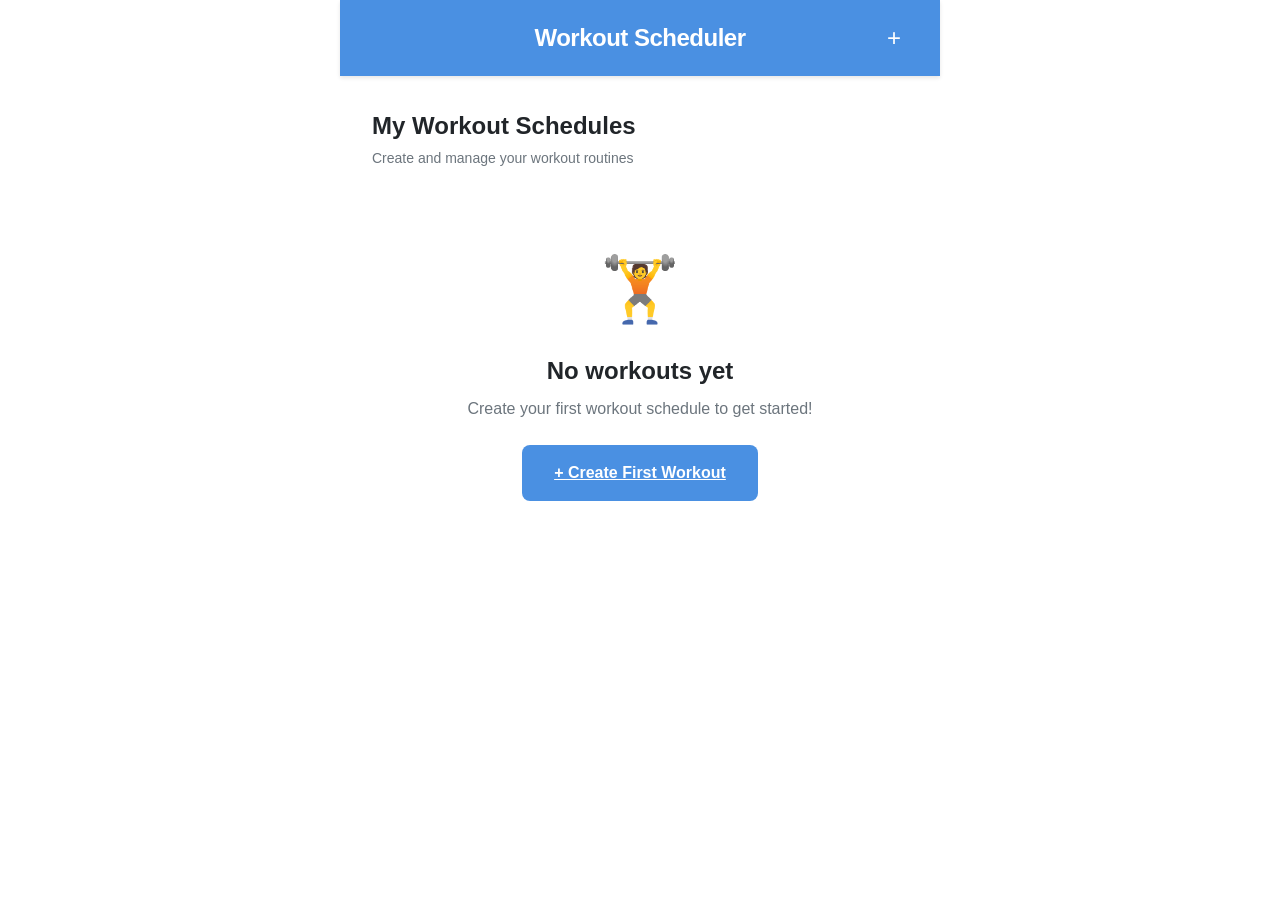
==== workouts/index.html @ e4a2d89d "workouts: initial implementation, creation working" ====
<!DOCTYPE html>
<html lang="en">
<head>
  <meta charset="UTF-8">
  <meta name="viewport" content="width=device-width, initial-scale=1.0, user-scalable=no">
  <meta name="theme-color" content="#4a90e2">
  <meta name="description" content="Create and follow custom workout schedules offline">
  <meta name="apple-mobile-web-app-capable" content="yes">
  <meta name="apple-mobile-web-app-status-bar-style" content="default">
  <meta name="apple-mobile-web-app-title" content="Workouts">
  
  <title>Workout Scheduler</title>
  
  <link rel="manifest" href="manifest.json">
  <link rel="stylesheet" href="style.css">
  <link rel="icon" type="image/png" sizes="192x192" href="icon-192x192.png">
  <link rel="apple-touch-icon" href="icon-192x192.png">
</head>
<body>
  <div class="app-container">
    <!-- Header -->
    <header class="app-header">
      <div class="header-content">
        <div class="header-btn header-btn-placeholder"></div>
        <h1 id="app-title" class="app-title">Workout Scheduler</h1>
        <a href="builder.html" class="header-btn add-btn" aria-label="Add new schedule">
          +
        </a>
      </div>
    </header>

    <!-- Main Content Area -->
    <main class="main-content">
      <!-- Schedule List View -->
      <section id="schedule-list-view" class="view active">
        <div class="view-header">
          <h2>My Workout Schedules</h2>
          <p class="subtitle">Create and manage your workout routines</p>
        </div>
        
        <div id="schedule-list" class="schedule-list">
          <!-- Schedule items will be dynamically inserted here -->
        </div>
        
        <div id="empty-state" class="empty-state" style="display: none;">
          <div class="empty-icon">🏋️</div>
          <h3>No workouts yet</h3>
          <p>Create your first workout schedule to get started!</p>
          <a href="builder.html" class="primary-btn">
            + Create First Workout
          </a>
        </div>
        
        <div id="loading-state" class="loading-state">
          <div class="spinner"></div>
          <p>Loading workouts...</p>
        </div>
        
        <div id="error-state" class="error-state" style="display: none;">
          <div class="error-icon">⚠️</div>
          <h3>Oops! Something went wrong</h3>
          <p id="error-message">Unable to load workout schedules</p>
          <button id="retry-btn" class="primary-btn">
            Try Again
          </button>
        </div>
      </section>

      <!-- Workout Execution View -->
      <section id="execution-view" class="view">
        <div class="execution-container">
          <!-- Exercise Info -->
          <div class="exercise-info">
            <h2 id="current-exercise-name" class="exercise-name">Exercise Name</h2>
            <div class="progress-info">
              <span id="set-progress" class="set-progress">Set 1/1</span>
              <span class="progress-separator">•</span>
              <span id="rep-progress" class="rep-progress">Rep 1/1</span>
            </div>
          </div>
          
          <!-- Timer Display -->
          <div id="timer-display" class="timer-display">
            <div id="timer-value" class="timer-value">00</div>
            <div id="timer-label" class="timer-label">seconds remaining</div>
          </div>
          
          <!-- Progress Bar -->
          <div class="workout-progress">
            <div id="progress-bar" class="progress-bar">
              <div id="progress-fill" class="progress-fill"></div>
            </div>
            <div id="progress-text" class="progress-text">0% Complete</div>
          </div>
          
          <!-- Main Action Button -->
          <div class="main-action">
            <button id="action-btn" class="primary-btn action-btn">
              Done
            </button>
          </div>
          
          <!-- Secondary Controls -->
          <div class="secondary-controls">
            <button id="pause-btn" class="secondary-btn control-btn">
              ⏸ Pause
            </button>
            <button id="stop-btn" class="secondary-btn control-btn danger-btn">
              ⏹ Stop
            </button>
          </div>
          
          <!-- Next Exercise Preview -->
          <div id="next-exercise" class="next-exercise">
            <div class="next-label">Next up:</div>
            <div id="next-exercise-name" class="next-name">Exercise Name</div>
          </div>
        </div>
      </section>

      <!-- Workout Complete View -->
      <section id="complete-view" class="view">
        <div class="complete-container">
          <div class="complete-icon">🎉</div>
          <h2>Workout Complete!</h2>
          <p class="complete-message">Great job! You've finished your workout.</p>
          
          <div class="complete-stats">
            <div class="stat-item">
              <span id="total-exercises" class="stat-value">0</span>
              <span class="stat-label">Exercises</span>
            </div>
            <div class="stat-item">
              <span id="total-time" class="stat-value">0:00</span>
              <span class="stat-label">Total Time</span>
            </div>
          </div>
          
          <div class="complete-actions">
            <button id="repeat-workout-btn" class="primary-btn">
              🔄 Repeat Workout
            </button>
            <button id="back-to-list-btn" class="secondary-btn">
              ← Back to Schedules
            </button>
          </div>
        </div>
      </section>
    </main>



    <!-- Confirmation Modal -->
    <div id="confirm-modal" class="modal">
      <div class="modal-overlay"></div>
      <div class="modal-content">
        <h3 id="modal-title" class="modal-title">Confirm Action</h3>
        <p id="modal-message" class="modal-message">Are you sure you want to continue?</p>
        <div class="modal-actions">
          <button id="modal-cancel" class="secondary-btn modal-btn">Cancel</button>
          <button id="modal-confirm" class="primary-btn modal-btn">Confirm</button>
        </div>
      </div>
    </div>

    <!-- Toast Notification -->
    <div id="toast" class="toast">
      <span id="toast-message" class="toast-message"></span>
    </div>
  </div>

  <!-- Exercise Template (for cloning) -->
  <template id="exercise-template">
    <div class="exercise-item" draggable="true">
      <div class="exercise-drag-handle" aria-label="Drag to reorder">
        ⋮⋮
      </div>
      <div class="exercise-content">
        <input 
          type="text" 
          class="exercise-name-input"
          placeholder="Exercise name..."
          maxlength="100"
        >
        <div class="exercise-details">
          <div class="detail-group">
            <label class="detail-label">Break (sec)</label>
            <input 
              type="number" 
              class="detail-input break-time-input"
              min="0"
              max="999"
              value="30"
            >
          </div>
          <div class="detail-group">
            <label class="detail-label">Sets</label>
            <input 
              type="number" 
              class="detail-input sets-input"
              min="1"
              max="99"
              value="1"
            >
          </div>
          <div class="detail-group">
            <label class="detail-label">Reps</label>
            <input 
              type="number" 
              class="detail-input reps-input"
              min="1"
              max="999"
              value="10"
            >
          </div>
        </div>
      </div>
      <button class="exercise-remove-btn" aria-label="Remove exercise">
        ✕
      </button>
    </div>
  </template>

  <!-- Schedule Item Template (for cloning) -->
  <template id="schedule-item-template">
    <div class="schedule-item">
      <div class="schedule-header">
        <div class="schedule-info">
          <h3 class="schedule-name"></h3>
          <div class="schedule-meta">
            <span class="exercise-count"></span>
            <span class="meta-separator">•</span>
            <span class="last-updated"></span>
          </div>
        </div>
        <div class="schedule-actions">
          <button class="schedule-menu-btn" aria-label="Schedule options">
            ⋮
          </button>
          <div class="schedule-menu">
            <a class="menu-item edit-btn">✏️ Edit</a>
            <button class="menu-item duplicate-btn">📋 Duplicate</button>
            <button class="menu-item delete-btn">🗑️ Delete</button>
          </div>
        </div>
      </div>
      <button class="start-workout-btn primary-btn">
        ▶ Start
      </button>
    </div>
  </template>

  <!-- Scripts -->
  <script src="idb-helper.js"></script>
  <script src="app.js"></script>
</body>
</html>
---- workouts/style.css ----
/* CSS Variables for Theming */
:root {
  /* Primary Colors */
  --primary-color: #4a90e2;
  --primary-hover: #3a7bc8;
  --primary-light: #e8f2fc;
  
  /* Secondary Colors */
  --secondary-color: #6c757d;
  --secondary-hover: #5a6268;
  --secondary-light: #f8f9fa;
  
  /* Status Colors */
  --success-color: #28a745;
  --success-light: #d4edda;
  --danger-color: #dc3545;
  --danger-light: #f8d7da;
  --warning-color: #ffc107;
  --warning-light: #fff3cd;
  
  /* Neutral Colors */
  --bg-color: #ffffff;
  --bg-secondary: #f8f9fa;
  --bg-tertiary: #e9ecef;
  --text-color: #212529;
  --text-secondary: #6c757d;
  --text-light: #adb5bd;
  --border-color: #dee2e6;
  --shadow-color: rgba(0, 0, 0, 0.1);
  
  /* Spacing */
  --spacing-xs: 0.25rem;
  --spacing-sm: 0.5rem;
  --spacing-md: 1rem;
  --spacing-lg: 1.5rem;
  --spacing-xl: 2rem;
  --spacing-xxl: 3rem;
  
  /* Border Radius */
  --radius-sm: 4px;
  --radius-md: 8px;
  --radius-lg: 12px;
  --radius-full: 50%;
  
  /* Typography */
  --font-family: -apple-system, BlinkMacSystemFont, 'Segoe UI', Roboto, Oxygen, Ubuntu, Cantarell, sans-serif;
  --font-size-xs: 0.75rem;
  --font-size-sm: 0.875rem;
  --font-size-md: 1rem;
  --font-size-lg: 1.125rem;
  --font-size-xl: 1.5rem;
  --font-size-xxl: 2rem;
  --font-size-hero: 3rem;
  
  /* Touch Target */
  --touch-target: 48px;
  
  /* Transitions */
  --transition-fast: 150ms ease;
  --transition-normal: 300ms ease;
  --transition-slow: 500ms ease;
  
  /* Z-index layers */
  --z-base: 1;
  --z-dropdown: 10;
  --z-modal: 100;
  --z-toast: 1000;
}

/* Reset & Base Styles */
*, *::before, *::after {
  box-sizing: border-box;
  margin: 0;
  padding: 0;
}

html {
  font-size: 16px;
  -webkit-tap-highlight-color: transparent;
}

body {
  font-family: var(--font-family);
  font-size: var(--font-size-md);
  line-height: 1.5;
  color: var(--text-color);
  background-color: var(--bg-color);
  min-height: 100vh;
  overflow-x: hidden;
}

/* App Container */
.app-container {
  display: flex;
  flex-direction: column;
  min-height: 100vh;
  max-width: 600px;
  margin: 0 auto;
  position: relative;
}

/* Header */
.app-header {
  background-color: var(--primary-color);
  color: white;
  padding: var(--spacing-md) var(--spacing-lg);
  position: sticky;
  top: 0;
  z-index: var(--z-base);
  box-shadow: 0 2px 4px var(--shadow-color);
}

.header-content {
  display: flex;
  align-items: center;
  justify-content: space-between;
  max-width: 600px;
  margin: 0 auto;
}

.header-btn,
.header-btn-placeholder {
  width: 44px;
  height: 44px;
  border: none;
  border-radius: var(--radius-full);
  background: transparent;
  color: white;
  font-size: var(--font-size-xl);
  cursor: pointer;
  display: flex;
  align-items: center;
  justify-content: center;
  transition: background-color var(--transition-fast);
  flex-shrink: 0;
  text-decoration: none;
}

.app-title {
  font-size: var(--font-size-xl);
  font-weight: 700;
  flex: 1;
  text-align: center;
  margin: 0;
  letter-spacing: -0.5px;
}

.header-btn {
  width: 44px;
  height: 44px;
  border: none;
  border-radius: var(--radius-full);
  background: transparent;
  color: white;
  font-size: var(--font-size-xl);
  cursor: pointer;
  display: flex;
  align-items: center;
  justify-content: center;
  transition: background-color var(--transition-fast);
  flex-shrink: 0;
}

.header-btn:hover {
  background-color: rgba(255, 255, 255, 0.1);
}

.header-btn:active {
  background-color: rgba(255, 255, 255, 0.2);
}

/* Main Content */
.main-content {
  flex: 1;
  padding: var(--spacing-md);
}

/* Views */
.view {
  display: none;
  animation: fadeIn var(--transition-normal);
}

.view.active {
  display: block;
}

@keyframes fadeIn {
  from { opacity: 0; transform: translateY(10px); }
  to { opacity: 1; transform: translateY(0); }
}

/* View Headers */
.view-header {
  margin-bottom: var(--spacing-lg);
}

.view-header h2 {
  font-size: var(--font-size-xl);
  color: var(--text-color);
  margin-bottom: var(--spacing-xs);
}

.subtitle {
  color: var(--text-secondary);
  font-size: var(--font-size-sm);
}

/* Schedule List View */
.schedule-list {
  display: flex;
  flex-direction: column;
  gap: var(--spacing-md);
}

.schedule-item {
  background: var(--bg-color);
  border: 1px solid var(--border-color);
  border-radius: var(--radius-lg);
  padding: var(--spacing-md);
  display: flex;
  flex-direction: column;
  gap: var(--spacing-md);
  box-shadow: 0 2px 8px var(--shadow-color);
  transition: transform var(--transition-fast), box-shadow var(--transition-fast);
}

.schedule-header {
  display: flex;
  justify-content: space-between;
  align-items: flex-start;
  position: relative;
}

.schedule-info {
  flex: 1;
  min-width: 0;
}

.schedule-item:hover {
  transform: translateY(-2px);
  box-shadow: 0 4px 12px var(--shadow-color);
}

.schedule-info {
  flex: 1;
}

.schedule-name {
  font-size: var(--font-size-lg);
  font-weight: 600;
  margin-bottom: var(--spacing-xs);
}

.schedule-meta {
  display: flex;
  align-items: center;
  gap: var(--spacing-sm);
  color: var(--text-secondary);
  font-size: var(--font-size-sm);
}

.meta-separator {
  color: var(--text-light);
}

.schedule-actions {
  position: relative;
  flex-shrink: 0;
}

.schedule-menu-btn {
  width: 40px;
  height: 40px;
  border: none;
  border-radius: var(--radius-md);
  background: var(--bg-secondary);
  color: var(--text-secondary);
  font-size: var(--font-size-lg);
  cursor: pointer;
  transition: background-color var(--transition-fast);
}

.schedule-menu-btn:hover {
  background: var(--bg-tertiary);
}

.schedule-menu {
  position: absolute;
  top: 100%;
  right: 0;
  margin-top: 4px;
  background: var(--bg-color);
  border: 1px solid var(--border-color);
  border-radius: var(--radius-md);
  box-shadow: 0 4px 16px var(--shadow-color);
  z-index: var(--z-dropdown);
  display: none;
  min-width: 160px;
  overflow: hidden;
}

.schedule-menu.open {
  display: block;
}

.menu-item {
  width: 100%;
  padding: var(--spacing-md) var(--spacing-lg);
  border: none;
  background: transparent;
  text-align: left;
  cursor: pointer;
  transition: background-color var(--transition-fast);
  display: flex;
  align-items: center;
  gap: var(--spacing-md);
  color: var(--text-color);
  font-size: var(--font-size-md);
}

.menu-item:hover {
  background: var(--bg-secondary);
}

.menu-item.delete-btn {
  color: var(--danger-color);
}

.start-workout-btn {
  width: 100%;
  padding: var(--spacing-md);
  font-weight: 600;
}

/* Empty State */
.empty-state, .loading-state, .error-state {
  text-align: center;
  padding: var(--spacing-xxl);
}

.empty-icon {
  font-size: 4rem;
  margin-bottom: var(--spacing-md);
}

.empty-state h3 {
  font-size: var(--font-size-xl);
  margin-bottom: var(--spacing-sm);
}

.empty-state p {
  color: var(--text-secondary);
  margin-bottom: var(--spacing-lg);
}

/* Loading State */
.loading-state {
  display: flex;
  flex-direction: column;
  align-items: center;
  gap: var(--spacing-md);
}

.spinner {
  width: 40px;
  height: 40px;
  border: 4px solid var(--bg-tertiary);
  border-top-color: var(--primary-color);
  border-radius: var(--radius-full);
  animation: spin 1s linear infinite;
}

@keyframes spin {
  to { transform: rotate(360deg); }
}

/* Error State */
.error-state {
  color: var(--danger-color);
}

.error-icon {
  font-size: 3rem;
  margin-bottom: var(--spacing-md);
}

.error-state h3 {
  color: var(--danger-color);
  margin-bottom: var(--spacing-sm);
}

/* Builder View */
.builder-container {
  max-width: 500px;
  margin: 0 auto;
}

.schedule-name-section {
  margin-bottom: var(--spacing-lg);
}

.input-label {
  display: block;
  font-weight: 600;
  margin-bottom: var(--spacing-sm);
  color: var(--text-color);
}

.schedule-name-input {
  width: 100%;
  padding: var(--spacing-md);
  border: 2px solid var(--border-color);
  border-radius: var(--radius-md);
  font-size: var(--font-size-md);
  transition: border-color var(--transition-fast);
}

.schedule-name-input:focus {
  outline: none;
  border-color: var(--primary-color);
}

.exercises-section {
  margin-bottom: var(--spacing-xl);
}

.section-header {
  display: flex;
  justify-content: space-between;
  align-items: center;
  margin-bottom: var(--spacing-md);
}

.section-header h3 {
  font-size: var(--font-size-lg);
  font-weight: 600;
}

.exercises-list {
  display: flex;
  flex-direction: column;
  gap: var(--spacing-md);
}

.exercise-item {
  background: var(--bg-color);
  border: 2px solid var(--border-color);
  border-radius: var(--radius-lg);
  padding: var(--spacing-md);
  display: flex;
  gap: var(--spacing-md);
  align-items: flex-start;
  transition: border-color var(--transition-fast), box-shadow var(--transition-fast);
}

.exercise-item.dragging {
  opacity: 0.5;
  border-color: var(--primary-color);
}

.exercise-item.drag-over {
  border-color: var(--primary-color);
  box-shadow: 0 0 0 2px var(--primary-light);
}

.exercise-drag-handle {
  width: 24px;
  height: 24px;
  display: flex;
  align-items: center;
  justify-content: center;
  color: var(--text-light);
  cursor: grab;
  user-select: none;
  font-size: var(--font-size-lg);
}

.exercise-drag-handle:active {
  cursor: grabbing;
}

.exercise-content {
  flex: 1;
  display: flex;
  flex-direction: column;
  gap: var(--spacing-md);
}

.exercise-name-input {
  width: 100%;
  padding: var(--spacing-sm) var(--spacing-md);
  border: 1px solid var(--border-color);
  border-radius: var(--radius-md);
  font-size: var(--font-size-md);
  transition: border-color var(--transition-fast);
}

.exercise-name-input:focus {
  outline: none;
  border-color: var(--primary-color);
}

.exercise-details {
  display: grid;
  grid-template-columns: repeat(3, 1fr);
  gap: var(--spacing-md);
}

.detail-group {
  display: flex;
  flex-direction: column;
  gap: var(--spacing-xs);
}

.detail-label {
  font-size: var(--font-size-xs);
  color: var(--text-secondary);
  font-weight: 500;
}

.detail-input {
  width: 100%;
  padding: var(--spacing-sm);
  border: 1px solid var(--border-color);
  border-radius: var(--radius-md);
  font-size: var(--font-size-md);
  text-align: center;
  transition: border-color var(--transition-fast);
}

.detail-input:focus {
  outline: none;
  border-color: var(--primary-color);
}

.exercise-remove-btn {
  width: 32px;
  height: 32px;
  border: none;
  border-radius: var(--radius-full);
  background: var(--danger-light);
  color: var(--danger-color);
  font-size: var(--font-size-lg);
  cursor: pointer;
  display: flex;
  align-items: center;
  justify-content: center;
  transition: background-color var(--transition-fast);
  flex-shrink: 0;
}

.exercise-remove-btn:hover {
  background: var(--danger-color);
  color: white;
}

.exercises-empty {
  text-align: center;
  padding: var(--spacing-xl);
  color: var(--text-secondary);
  background: var(--bg-secondary);
  border-radius: var(--radius-lg);
  border: 2px dashed var(--border-color);
}

.builder-actions {
  padding-top: var(--spacing-lg);
  border-top: 1px solid var(--border-color);
}

.save-btn {
  width: 100%;
  padding: var(--spacing-lg);
  font-size: var(--font-size-lg);
  font-weight: 600;
}

.save-btn:disabled {
  background-color: var(--text-light);
  cursor: not-allowed;
}

/* Execution View */
.execution-container {
  display: flex;
  flex-direction: column;
  align-items: center;
  justify-content: center;
  min-height: calc(100vh - 180px);
  text-align: center;
  padding: var(--spacing-xl);
}

.exercise-info {
  margin-bottom: var(--spacing-xl);
}

.exercise-name {
  font-size: var(--font-size-xxl);
  font-weight: 700;
  margin-bottom: var(--spacing-sm);
  color: var(--primary-color);
}

.progress-info {
  display: flex;
  align-items: center;
  justify-content: center;
  gap: var(--spacing-md);
  font-size: var(--font-size-lg);
  color: var(--text-secondary);
}

.progress-separator {
  color: var(--text-light);
}

.timer-display {
  margin-bottom: var(--spacing-xl);
  display: none;
}

.timer-display.active {
  display: block;
  animation: pulse 1s infinite;
}

.timer-value {
  font-size: var(--font-size-hero);
  font-weight: 700;
  color: var(--warning-color);
  line-height: 1;
  margin-bottom: var(--spacing-sm);
}

.timer-label {
  font-size: var(--font-size-md);
  color: var(--text-secondary);
}

@keyframes pulse {
  0%, 100% { transform: scale(1); }
  50% { transform: scale(1.05); }
}

.workout-progress {
  width: 100%;
  max-width: 300px;
  margin-bottom: var(--spacing-xl);
}

.progress-bar {
  width: 100%;
  height: 8px;
  background: var(--bg-tertiary);
  border-radius: var(--radius-full);
  overflow: hidden;
  margin-bottom: var(--spacing-sm);
}

.progress-fill {
  height: 100%;
  background: var(--primary-color);
  border-radius: var(--radius-full);
  transition: width var(--transition-normal);
}

.progress-text {
  font-size: var(--font-size-sm);
  color: var(--text-secondary);
}

.main-action {
  margin-bottom: var(--spacing-xl);
}

.action-btn {
  width: 200px;
  height: 200px;
  border-radius: var(--radius-full);
  font-size: var(--font-size-xl);
  font-weight: 700;
  box-shadow: 0 8px 24px var(--shadow-color);
  transition: transform var(--transition-fast), box-shadow var(--transition-fast);
}

.action-btn:active {
  transform: scale(0.95);
  box-shadow: 0 4px 12px var(--shadow-color);
}

.action-btn.break-phase {
  background: var(--warning-color);
  color: var(--text-color);
}

.secondary-controls {
  display: flex;
  gap: var(--spacing-md);
  margin-bottom: var(--spacing-xl);
}

.control-btn {
  padding: var(--spacing-md) var(--spacing-lg);
  min-width: 100px;
}

.danger-btn {
  background: var(--danger-light);
  color: var(--danger-color);
  border-color: var(--danger-color);
}

.danger-btn:hover {
  background: var(--danger-color);
  color: white;
}

.next-exercise {
  color: var(--text-secondary);
  font-size: var(--font-size-sm);
  opacity: 0.7;
}

.next-label {
  margin-bottom: var(--spacing-xs);
}

.next-name {
  font-weight: 600;
}

/* Complete View */
.complete-container {
  display: flex;
  flex-direction: column;
  align-items: center;
  justify-content: center;
  min-height: calc(100vh - 180px);
  text-align: center;
  padding: var(--spacing-xl);
}

.complete-icon {
  font-size: 5rem;
  margin-bottom: var(--spacing-lg);
  animation: bounce 1s infinite;
}

@keyframes bounce {
  0%, 100% { transform: translateY(0); }
  50% { transform: translateY(-20px); }
}

.complete-container h2 {
  font-size: var(--font-size-xxl);
  color: var(--success-color);
  margin-bottom: var(--spacing-sm);
}

.complete-message {
  color: var(--text-secondary);
  font-size: var(--font-size-lg);
  margin-bottom: var(--spacing-xl);
}

.complete-stats {
  display: flex;
  justify-content: center;
  gap: var(--spacing-xxl);
  margin-bottom: var(--spacing-xl);
}

.stat-item {
  display: flex;
  flex-direction: column;
  align-items: center;
}

.stat-value {
  font-size: var(--font-size-xl);
  font-weight: 700;
  color: var(--primary-color);
  line-height: 1.2;
}

.stat-label {
  font-size: var(--font-size-sm);
  color: var(--text-secondary);
}

.complete-actions {
  display: flex;
  flex-direction: column;
  gap: var(--spacing-md);
  width: 100%;
  max-width: 300px;
}

.complete-actions button {
  width: 100%;
}



/* Modal */
.modal {
  position: fixed;
  inset: 0;
  z-index: var(--z-modal);
  display: none;
  align-items: center;
  justify-content: center;
  padding: var(--spacing-md);
}

.modal.open {
  display: flex;
}

.modal-overlay {
  position: absolute;
  inset: 0;
  background: rgba(0, 0, 0, 0.5);
  backdrop-filter: blur(2px);
}

.modal-content {
  position: relative;
  background: var(--bg-color);
  border-radius: var(--radius-lg);
  padding: var(--spacing-xl);
  max-width: 400px;
  width: 100%;
  box-shadow: 0 8px 32px rgba(0, 0, 0, 0.2);
}

.modal-title {
  font-size: var(--font-size-lg);
  margin-bottom: var(--spacing-md);
}

.modal-message {
  color: var(--text-secondary);
  margin-bottom: var(--spacing-xl);
  line-height: 1.6;
}

.modal-actions {
  display: flex;
  gap: var(--spacing-md);
  justify-content: flex-end;
}

.modal-btn {
  min-width: 100px;
}

/* Toast */
.toast {
  position: fixed;
  bottom: 80px;
  left: 50%;
  transform: translateX(-50%) translateY(100px);
  background: var(--text-color);
  color: white;
  padding: var(--spacing-md) var(--spacing-xl);
  border-radius: var(--radius-lg);
  box-shadow: 0 4px 12px rgba(0, 0, 0, 0.2);
  z-index: var(--z-toast);
  opacity: 0;
  transition: all var(--transition-normal);
}

.toast.show {
  opacity: 1;
  transform: translateX(-50%) translateY(0);
}

.toast.success {
  background: var(--success-color);
}

.toast.error {
  background: var(--danger-color);
}

.toast.warning {
  background: var(--warning-color);
  color: var(--text-color);
}

/* Buttons */
.primary-btn {
  background: var(--primary-color);
  color: white;
  border: none;
  border-radius: var(--radius-md);
  padding: var(--spacing-md) var(--spacing-xl);
  font-size: var(--font-size-md);
  font-weight: 600;
  cursor: pointer;
  transition: background-color var(--transition-fast), transform var(--transition-fast);
  min-height: var(--touch-target);
  display: inline-flex;
  align-items: center;
  justify-content: center;
  gap: var(--spacing-sm);
}

.primary-btn:hover {
  background: var(--primary-hover);
}

.primary-btn:active {
  transform: scale(0.98);
}

.secondary-btn {
  background: var(--bg-color);
  color: var(--text-color);
  border: 2px solid var(--border-color);
  border-radius: var(--radius-md);
  padding: var(--spacing-md) var(--spacing-xl);
  font-size: var(--font-size-md);
  font-weight: 600;
  cursor: pointer;
  transition: all var(--transition-fast);
  min-height: var(--touch-target);
  display: inline-flex;
  align-items: center;
  justify-content: center;
  gap: var(--spacing-sm);
}

.secondary-btn:hover {
  background: var(--bg-secondary);
  border-color: var(--text-secondary);
}

.secondary-btn:active {
  transform: scale(0.98);
}

/* Responsive Adjustments */
@media (max-width: 480px) {
  html {
    font-size: 14px;
  }
  
  .exercise-details {
    grid-template-columns: 1fr;
  }
  
  .detail-group {
    flex-direction: row;
    align-items: center;
    justify-content: space-between;
  }
  
  .detail-input {
    width: 80px;
  }
  
  .action-btn {
    width: 160px;
    height: 160px;
    font-size: var(--font-size-lg);
  }
  
  .secondary-controls {
    flex-direction: column;
  }
  
  .control-btn {
    width: 100%;
  }
}

@media (min-width: 768px) {
  .main-content {
    padding: var(--spacing-xl);
  }
  
  .exercise-details {
    grid-template-columns: repeat(3, 1fr);
  }
}

/* Dark Mode Support */
@media (prefers-color-scheme: dark) {
  :root {
    --bg-color: #1a1a1a;
    --bg-secondary: #2d2d2d;
    --bg-tertiary: #3d3d3d;
    --text-color: #ffffff;
    --text-secondary: #b0b0b0;
    --text-light: #808080;
    --border-color: #404040;
    --shadow-color: rgba(0, 0, 0, 0.3);
  }
  
  .modal-content,
  .schedule-item,
  .exercise-item,
  .schedule-menu {
    background: var(--bg-color);
    border-color: var(--border-color);
  }
  
  .exercises-empty {
    background: var(--bg-secondary);
    border-color: var(--border-color);
  }
  
  .menu-item {
    color: var(--text-color);
  }
  
  .menu-item:hover {
    background: var(--bg-tertiary);
  }
}

/* Print Styles */
@media print {
  .app-header,
  .app-footer,
  .schedule-actions,
  .builder-actions,
  .secondary-controls {
    display: none;
  }
  
  .schedule-item {
    break-inside: avoid;
    box-shadow: none;
    border: 1px solid #ccc;
  }
}
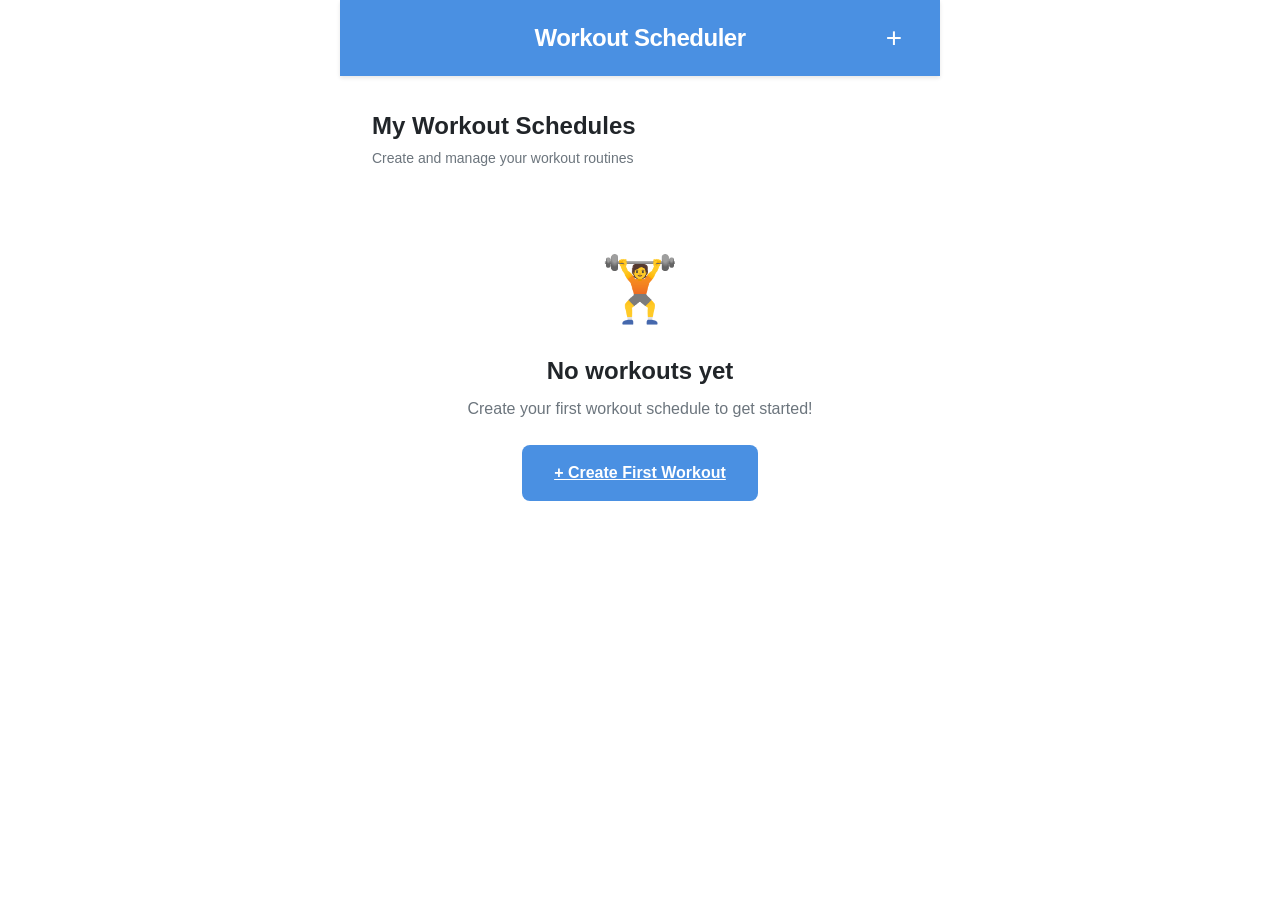
==== commit 9a509e69: "workout: done, almost i think" ====
--- a/workouts/index.html
+++ b/workouts/index.html
@@ -65,90 +65,7 @@
           </button>
         </div>
       </section>
-
-      <!-- Workout Execution View -->
-      <section id="execution-view" class="view">
-        <div class="execution-container">
-          <!-- Exercise Info -->
-          <div class="exercise-info">
-            <h2 id="current-exercise-name" class="exercise-name">Exercise Name</h2>
-            <div class="progress-info">
-              <span id="set-progress" class="set-progress">Set 1/1</span>
-              <span class="progress-separator">•</span>
-              <span id="rep-progress" class="rep-progress">Rep 1/1</span>
-            </div>
-          </div>
-          
-          <!-- Timer Display -->
-          <div id="timer-display" class="timer-display">
-            <div id="timer-value" class="timer-value">00</div>
-            <div id="timer-label" class="timer-label">seconds remaining</div>
-          </div>
-          
-          <!-- Progress Bar -->
-          <div class="workout-progress">
-            <div id="progress-bar" class="progress-bar">
-              <div id="progress-fill" class="progress-fill"></div>
-            </div>
-            <div id="progress-text" class="progress-text">0% Complete</div>
-          </div>
-          
-          <!-- Main Action Button -->
-          <div class="main-action">
-            <button id="action-btn" class="primary-btn action-btn">
-              Done
-            </button>
-          </div>
-          
-          <!-- Secondary Controls -->
-          <div class="secondary-controls">
-            <button id="pause-btn" class="secondary-btn control-btn">
-              ⏸ Pause
-            </button>
-            <button id="stop-btn" class="secondary-btn control-btn danger-btn">
-              ⏹ Stop
-            </button>
-          </div>
-          
-          <!-- Next Exercise Preview -->
-          <div id="next-exercise" class="next-exercise">
-            <div class="next-label">Next up:</div>
-            <div id="next-exercise-name" class="next-name">Exercise Name</div>
-          </div>
-        </div>
-      </section>
-
-      <!-- Workout Complete View -->
-      <section id="complete-view" class="view">
-        <div class="complete-container">
-          <div class="complete-icon">🎉</div>
-          <h2>Workout Complete!</h2>
-          <p class="complete-message">Great job! You've finished your workout.</p>
-          
-          <div class="complete-stats">
-            <div class="stat-item">
-              <span id="total-exercises" class="stat-value">0</span>
-              <span class="stat-label">Exercises</span>
-            </div>
-            <div class="stat-item">
-              <span id="total-time" class="stat-value">0:00</span>
-              <span class="stat-label">Total Time</span>
-            </div>
-          </div>
-          
-          <div class="complete-actions">
-            <button id="repeat-workout-btn" class="primary-btn">
-              🔄 Repeat Workout
-            </button>
-            <button id="back-to-list-btn" class="secondary-btn">
-              ← Back to Schedules
-            </button>
-          </div>
-        </div>
-      </section>
     </main>
-
-
 
     <!-- Confirmation Modal -->
     <div id="confirm-modal" class="modal">
--- a/workouts/style.css
+++ b/workouts/style.css
@@ -167,6 +167,12 @@
 
 .header-btn:active {
   background-color: rgba(255, 255, 255, 0.2);
+}
+
+.add-btn {
+  font-size: 28px;
+  line-height: 1;
+  font-weight: 300;
 }
 
 /* Main Content */
@@ -704,17 +710,6 @@
 .control-btn {
   padding: var(--spacing-md) var(--spacing-lg);
   min-width: 100px;
-}
-
-.danger-btn {
-  background: var(--danger-light);
-  color: var(--danger-color);
-  border-color: var(--danger-color);
-}
-
-.danger-btn:hover {
-  background: var(--danger-color);
-  color: white;
 }
 
 .next-exercise {
@@ -943,6 +938,17 @@
   transform: scale(0.98);
 }
 
+.secondary-btn.danger-btn {
+  background: var(--danger-light);
+  color: var(--danger-color);
+  border-color: var(--danger-color);
+}
+
+.secondary-btn.danger-btn:hover {
+  background: var(--danger-color);
+  color: white;
+}
+
 /* Responsive Adjustments */
 @media (max-width: 480px) {
   html {
